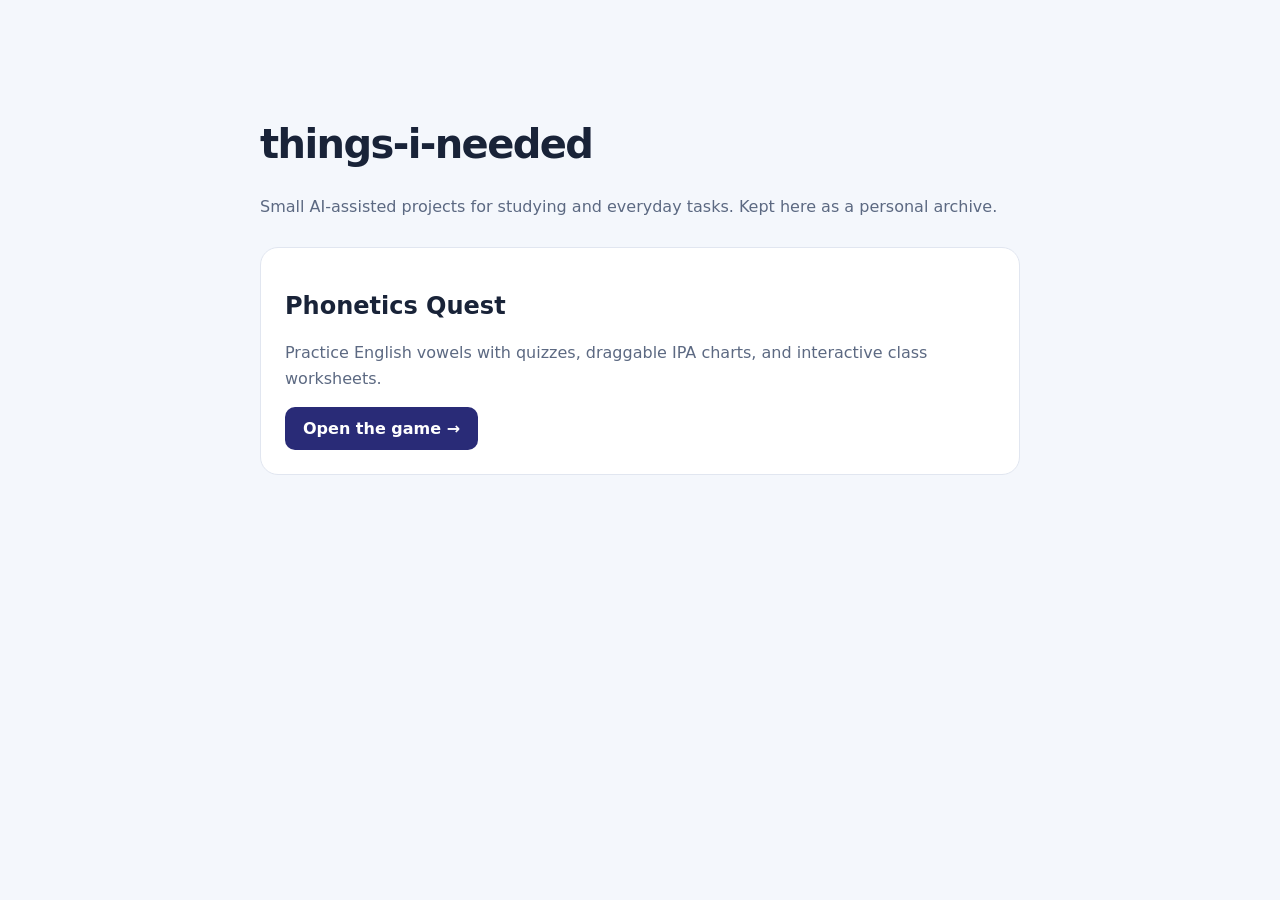
==== index.html @ 10d22f97 "Add project gallery and phonetics game page" ====
<!doctype html>
<html lang="en">
<head><meta charset="utf-8"><meta name="viewport" content="width=device-width, initial-scale=1"><title>things-i-needed</title>
<style>body{margin:0;background:#f4f7fc;color:#192338;font-family:system-ui,sans-serif}main{max-width:760px;margin:70px auto;padding:24px}h1{font-size:40px;letter-spacing:-.04em}p{line-height:1.6;color:#5c6982}article{background:white;border:1px solid #e1e6f0;padding:24px;border-radius:18px;margin-top:28px}a{display:inline-block;background:#292b77;color:white;padding:12px 18px;border-radius:10px;text-decoration:none;font-weight:700}a:focus-visible{outline:3px solid #7474df;outline-offset:4px}</style></head>
<body><main><h1>things-i-needed</h1><p>Small AI-assisted projects for studying and everyday tasks. Kept here as a personal archive.</p><article><h2>Phonetics Quest</h2><p>Practice English vowels with quizzes, draggable IPA charts, and interactive class worksheets.</p><a href="phonetics-practice/index.html">Open the game →</a></article></main></body>
</html>
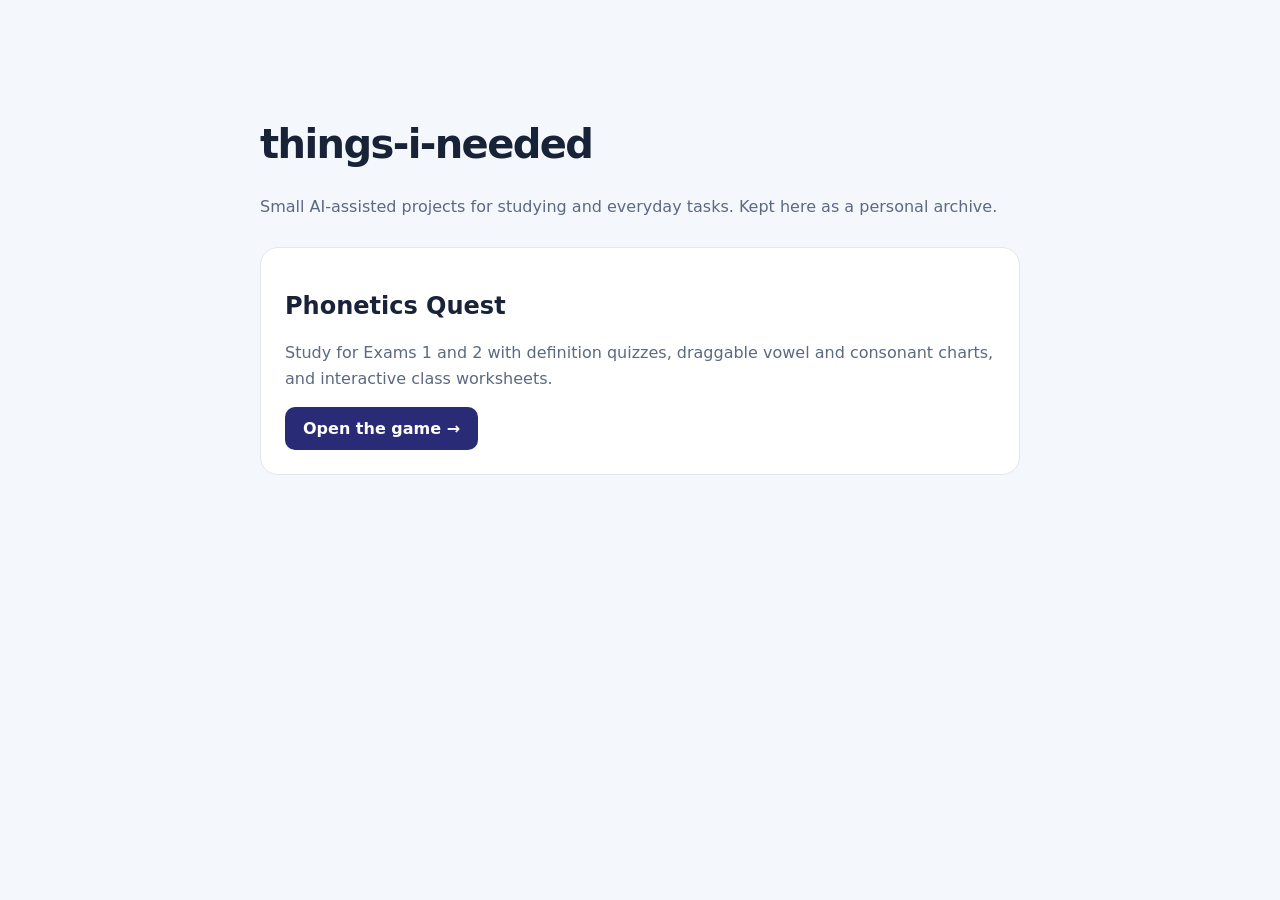
==== commit 5dea6d09: "Add Exam 2 consonant definitions quiz and chart puzzle" ====
--- a/index.html
+++ b/index.html
@@ -2,5 +2,5 @@
 <html lang="en">
 <head><meta charset="utf-8"><meta name="viewport" content="width=device-width, initial-scale=1"><title>things-i-needed</title>
 <style>body{margin:0;background:#f4f7fc;color:#192338;font-family:system-ui,sans-serif}main{max-width:760px;margin:70px auto;padding:24px}h1{font-size:40px;letter-spacing:-.04em}p{line-height:1.6;color:#5c6982}article{background:white;border:1px solid #e1e6f0;padding:24px;border-radius:18px;margin-top:28px}a{display:inline-block;background:#292b77;color:white;padding:12px 18px;border-radius:10px;text-decoration:none;font-weight:700}a:focus-visible{outline:3px solid #7474df;outline-offset:4px}</style></head>
-<body><main><h1>things-i-needed</h1><p>Small AI-assisted projects for studying and everyday tasks. Kept here as a personal archive.</p><article><h2>Phonetics Quest</h2><p>Practice English vowels with quizzes, draggable IPA charts, and interactive class worksheets.</p><a href="phonetics-practice/index.html">Open the game →</a></article></main></body>
+<body><main><h1>things-i-needed</h1><p>Small AI-assisted projects for studying and everyday tasks. Kept here as a personal archive.</p><article><h2>Phonetics Quest</h2><p>Study for Exams 1 and 2 with definition quizzes, draggable vowel and consonant charts, and interactive class worksheets.</p><a href="phonetics-practice/index.html">Open the game →</a></article></main></body>
 </html>
